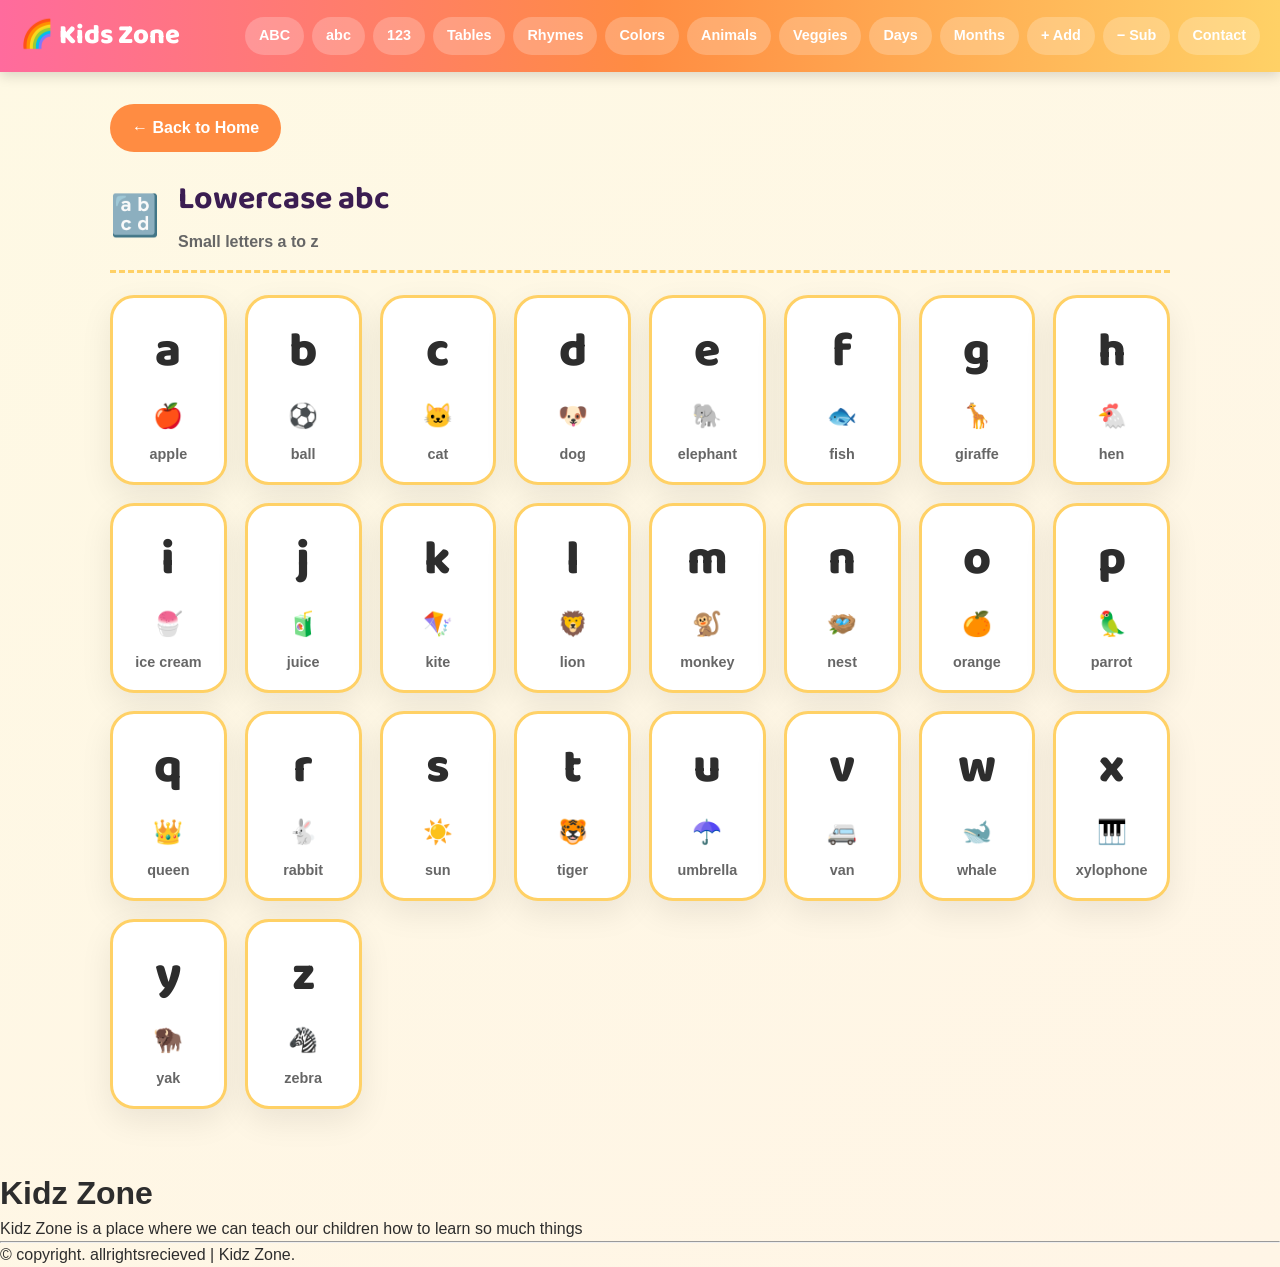
==== abclower.html @ bcf45aef "Responsive Navbar and make footer and make it responsive" ====
﻿<!DOCTYPE html>
<html lang="en">

<head>
  <meta charset="UTF-8">
  <meta name="viewport" content="width=device-width, initial-scale=1.0">
  <title>Kids Zone | abc Lowercase</title>
  <link href="https://fonts.googleapis.com/css2?family=Baloo+2:wght@400;600;700;800&display=swap" rel="stylesheet">
  <link rel="stylesheet" href="styles.css">
</head>

<body>
  <nav class="top-nav">

    <a href="index.html" class="logo">🌈 Kids Zone</a>

    <p style="cursor: pointer;" id="menu-icon">🍔</p>

    <div class="page-links">

      <a href="abcupper.html">ABC</a>

      <a href="abclower.html">abc</a>

      <a href="numbers.html">123</a>

      <a href="tables.html">Tables</a>

      <a href="rhymes.html">Rhymes</a>

      <a href="colors.html">Colors</a>

      <a href="animals.html">Animals</a>

      <a href="vegetables.html">Veggies</a>

      <a href="days.html">Days</a>

      <a href="months.html">Months</a>

      <a href="addition.html">+ Add</a>

      <a href="subtraction.html">− Sub</a>

      <a href="contact.html">Contact</a>

    </div>

    <div id="drawer">

      <p id="cross" style="position: absolute; cursor: pointer; margin-left: 140px;">❌</p>

      <a href="abcupper.html">ABC</a>

      <a href="abclower.html">abc</a>

      <a href="numbers.html">123</a>

      <a href="tables.html">Tables</a>

      <a href="rhymes.html">Rhymes</a>

      <a href="colors.html">Colors</a>

      <a href="animals.html">Animals</a>

      <a href="vegetables.html">Veggies</a>

      <a href="days.html">Days</a>

      <a href="months.html">Months</a>

      <a href="addition.html">+ Add</a>

      <a href="subtraction.html">− Sub</a>

      <a href="contact.html">Contact</a>

    </div>

  </nav>

  <script>

    document.getElementById('menu-icon').addEventListener('click', function () {

      document.getElementById('drawer').style.display = 'block';

    });

    document.getElementById('cross').addEventListener('click', function () {

      document.getElementById('drawer').style.display = 'none';

    });

  </script>
  <div class="container">
    <a href="index.html" class="back-btn">← Back to Home</a>
    <div class="section-header">
      <span class="icon-big">🔡</span>
      <div>
        <h2>Lowercase abc</h2>
        <div class="subtitle">Small letters a to z</div>
      </div>
    </div>
    <div class="letter-grid">
      <div class="letter-card"><span class="big-letter">a</span><span class="word-icon">🍎</span><span
          class="word">apple</span></div>
      <div class="letter-card"><span class="big-letter">b</span><span class="word-icon">⚽</span><span
          class="word">ball</span></div>
      <div class="letter-card"><span class="big-letter">c</span><span class="word-icon">🐱</span><span
          class="word">cat</span></div>
      <div class="letter-card"><span class="big-letter">d</span><span class="word-icon">🐶</span><span
          class="word">dog</span></div>
      <div class="letter-card"><span class="big-letter">e</span><span class="word-icon">🐘</span><span
          class="word">elephant</span></div>
      <div class="letter-card"><span class="big-letter">f</span><span class="word-icon">🐟</span><span
          class="word">fish</span></div>
      <div class="letter-card"><span class="big-letter">g</span><span class="word-icon">🦒</span><span
          class="word">giraffe</span></div>
      <div class="letter-card"><span class="big-letter">h</span><span class="word-icon">🐔</span><span
          class="word">hen</span></div>
      <div class="letter-card"><span class="big-letter">i</span><span class="word-icon">🍧</span><span class="word">ice
          cream</span></div>
      <div class="letter-card"><span class="big-letter">j</span><span class="word-icon">🧃</span><span
          class="word">juice</span></div>
      <div class="letter-card"><span class="big-letter">k</span><span class="word-icon">🪁</span><span
          class="word">kite</span></div>
      <div class="letter-card"><span class="big-letter">l</span><span class="word-icon">🦁</span><span
          class="word">lion</span></div>
      <div class="letter-card"><span class="big-letter">m</span><span class="word-icon">🐒</span><span
          class="word">monkey</span></div>
      <div class="letter-card"><span class="big-letter">n</span><span class="word-icon">🪺</span><span
          class="word">nest</span></div>
      <div class="letter-card"><span class="big-letter">o</span><span class="word-icon">🍊</span><span
          class="word">orange</span></div>
      <div class="letter-card"><span class="big-letter">p</span><span class="word-icon">🦜</span><span
          class="word">parrot</span></div>
      <div class="letter-card"><span class="big-letter">q</span><span class="word-icon">👑</span><span
          class="word">queen</span></div>
      <div class="letter-card"><span class="big-letter">r</span><span class="word-icon">🐇</span><span
          class="word">rabbit</span></div>
      <div class="letter-card"><span class="big-letter">s</span><span class="word-icon">☀️</span><span
          class="word">sun</span></div>
      <div class="letter-card"><span class="big-letter">t</span><span class="word-icon">🐯</span><span
          class="word">tiger</span></div>
      <div class="letter-card"><span class="big-letter">u</span><span class="word-icon">☂️</span><span
          class="word">umbrella</span></div>
      <div class="letter-card"><span class="big-letter">v</span><span class="word-icon">🚐</span><span
          class="word">van</span></div>
      <div class="letter-card"><span class="big-letter">w</span><span class="word-icon">🐋</span><span
          class="word">whale</span></div>
      <div class="letter-card"><span class="big-letter">x</span><span class="word-icon">🎹</span><span
          class="word">xylophone</span></div>
      <div class="letter-card"><span class="big-letter">y</span><span class="word-icon">🦬</span><span
          class="word">yak</span></div>
      <div class="letter-card"><span class="big-letter">z</span><span class="word-icon">🦓</span><span
          class="word">zebra</span></div>
    </div>
  </div>
  <footer>

    <div class="heading_main">
      <h1>Kidz Zone</h1>
    </div>

    <p>Kidz Zone is a place where we can teach our children how to learn so much things</p>

    <hr class="hr">

    <div class="lower_footer">

      <p> ©️ copyright. allrightsrecieved | Kidz Zone.</p>

    </div>

  </footer>
  <script src="script.js" defer></script>
</body>

</html>
---- styles.css ----
﻿:root {
    --pink: #ff6b9d;
    --orange: #ff8c42;
    --yellow: #ffd166;
    --green: #06d6a0;
    --blue: #118ab2;
    --purple: #9b5de5;
    --red: #ef233c;
    --bg: #fef9e4;
    --text: #2d2d2d;
    --card-radius: 24px;
    --nav-h: 72px;
}

* {
    margin: 0;
    padding: 0;
    box-sizing: border-box;
}

body {
    font-family: 'Segoe UI', 'Tahoma', sans-serif;
    background: linear-gradient(145deg, #fef9e4 0%, #fff5e6 100%);
    color: var(--text);
    min-height: 100vh;
    line-height: 1.5;
}

a {
    color: inherit;
}

button,
input,
textarea {
    font: inherit;
}

.top-nav {
    background: linear-gradient(90deg, #ff6b9d, #ff8c42, #ffd166);
    padding: 0 20px;
    height: var(--nav-h);
    display: flex;
    align-items: center;
    justify-content: space-between;
    position: sticky;
    top: 0;
    z-index: 100;
    box-shadow: 0 4px 12px rgba(0, 0, 0, .14);
}

.logo {
    font-family: 'Baloo 2', cursive;
    font-size: 1.7rem;
    font-weight: 800;
    color: #fff;
    text-decoration: none;
}

.page-links {
    display: flex;
    flex-wrap: wrap;
    gap: 8px;
    justify-content: flex-end;
}

.page-links a {
    background: rgba(255, 255, 255, .22);
    color: white;
    padding: 8px 14px;
    border-radius: 999px;
    text-decoration: none;
    font-size: .9rem;
    font-weight: 700;
}

.page-links a:hover {
    background: rgba(255, 255, 255, .38);
}

.hero {
    max-width: 1100px;
    margin: 24px auto 0;
    background: linear-gradient(135deg, #ffdde1 0%, #ffb8c6 50%, #ffc3a0 100%);
    border-radius: 32px;
    padding: 48px 24px 38px;
    text-align: center;
    position: relative;
    overflow: hidden;
    box-shadow: 0 18px 40px rgba(0, 0, 0, .08);
}

.hero h1 {
    font-family: 'Baloo 2', cursive;
    font-size: clamp(2.3rem, 5vw, 4rem);
    color: #3b1d52;
    margin-bottom: 14px;
}

.hero p {
    font-size: 1.1rem;
    color: #5c2b57;
    font-weight: 700;
}

.hero .habits {
    display: flex;
    justify-content: center;
    flex-wrap: wrap;
    gap: 12px;
    margin-top: 24px;
}

.habit-pill {
    background: #fff;
    border-radius: 100px;
    cursor: pointer;
    padding: 12px 18px;
    display: inline-flex;
    align-items: center;
    gap: 10px;
    font-weight: 700;
    color: #5a2d7a;
    box-shadow: 0 8px 20px rgba(0, 0, 0, .08);
}

.container {
    max-width: 1100px;
    margin: 0 auto;
    padding: 32px 20px 60px;
}

.section-header {
    display: flex;
    align-items: center;
    gap: 18px;
    margin-bottom: 22px;
    padding-bottom: 16px;
    border-bottom: 3px dashed var(--yellow);
}

.section-header .icon-big {
    font-size: 2.5rem;
}

.section-header h2 {
    font-family: 'Baloo 2', cursive;
    font-size: 2rem;
    color: #3b1d52;
    margin-bottom: 6px;
}

.section-header .subtitle {
    color: #666;
    font-weight: 600;
}

.topic-grid,
.letter-grid,
.number-grid,
.tables-grid,
.colors-grid,
.animals-grid,
.veg-grid,
.days-list,
.months-grid,
.math-grid,
.rhymes-list {
    display: grid;
    gap: 18px;
}

.topic-grid {
    grid-template-columns: repeat(auto-fit, minmax(180px, 1fr));
}

.review-grid {
    display: grid;
    gap: 20px;
    grid-template-columns: repeat(auto-fit, minmax(240px, 1fr));
    margin-top: 18px;
}

.active-counter {
    display: grid;
    gap: 20px;
    margin-top: 18px;
}

.counter-grid {
    display: grid;
    gap: 18px;
    grid-template-columns: repeat(auto-fit, minmax(160px, 1fr));
}

.counter-card {
    background: white;
    border-radius: 28px;
    padding: 24px;
    box-shadow: 0 14px 30px rgba(0, 0, 0, .08);
}

.counter-card.main-counter {
    background: linear-gradient(135deg, #ffd166 0%, #ff8c42 100%);
    color: #3b1d52;
}

.counter-value {
    font-family: 'Baloo 2', cursive;
    font-size: clamp(2rem, 4vw, 3.2rem);
    font-weight: 800;
    margin-bottom: 10px;
}

.counter-label {
    font-weight: 700;
    margin-bottom: 12px;
    color: #4a3a6b;
}

.counter-card p {
    color: #4d3b66;
    line-height: 1.6;
}

.review-card {
    background: white;
    border-radius: 28px;
    padding: 28px 22px;
    box-shadow: 0 14px 30px rgba(0, 0, 0, .08);
}

.review-stars {
    color: #ff8c42;
    font-size: 1.1rem;
    margin-bottom: 12px;
}

.review-card p {
    color: #4a4a4a;
    line-height: 1.7;
    margin-bottom: 14px;
}

.review-author {
    color: #6a4b8a;
    font-weight: 700;
}

.topic-card {
    background: white;
    border-radius: 28px;
    padding: 28px 20px;
    text-align: center;
    text-decoration: none;
    color: var(--text);
    box-shadow: 0 12px 30px rgba(0, 0, 0, .08);
    transition: transform .2s, box-shadow .2s;
}

.topic-card:hover {
    transform: translateY(-4px);
}

.t-icon {
    font-size: 2.5rem;
    display: block;
    margin-bottom: 12px;
}

.t-name {
    font-family: 'Baloo 2', cursive;
    font-size: 1.05rem;
    font-weight: 700;
}

.letter-grid {
    grid-template-columns: repeat(auto-fit, minmax(110px, 1fr));
}

.letter-card,
.number-card,
.table-block,
.rhyme-card,
.color-card,
.animal-card,
.veg-card,
.day-card,
.month-card,
.math-card {
    background: white;
    border-radius: 24px;
    cursor: pointer;
    transition: 0.3s ease-in-out;
    box-shadow: 0 12px 32px rgba(0, 0, 0, .08);
}

/* .letter-card:hover, */
/* .number-card:hover,
.table-block:hover,
.rhyme-card:hover,
.color-card:hover,
.animal-card:hover,
.day-card:hover,*/
.month-card:hover {}

.veg-card:hover {
    transform: scale(1.03);
    box-shadow: -8px 15px 20px #9fedd7;
}

.letter-card {
    padding: 18px 12px 16px;
    border: 3px solid var(--yellow);
    text-align: center;
}

.big-letter {
    font-family: 'Baloo 2', cursive;
    font-size: 3rem;
    font-weight: 800;
    display: block;
    margin-bottom: 10px;
}

.word-icon {
    font-size: 1.5rem;
    display: block;
    margin-bottom: 8px;
}

.word {
    font-size: .9rem;
    color: #666;
    font-weight: 700;
}

.number-grid {
    grid-template-columns: repeat(auto-fit, minmax(90px, 1fr));
}

.number-card {
    padding: 24px 14px;
    text-align: center;
    font-family: 'Baloo 2', cursive;
    font-size: 2rem;
    font-weight: 800;
    border: 3px solid #ffd166;
}

.number-card .dots {
    display: flex;
    flex-wrap: wrap;
    justify-content: center;
    gap: 4px;
    margin-top: 10px;
}

.dot {
    width: 10px;
    height: 10px;
    border-radius: 50%;
    background: #ff8c42;
}

.tables-grid {
    grid-template-columns: repeat(auto-fit, minmax(220px, 1fr));
}

.table-block {
    overflow: hidden;
    cursor: pointer;
    transition: transform .2s, box-shadow .2s;
}

.table-block:hover {
    transform: translateY(-4px);
    box-shadow: 0 16px 40px rgba(0, 0, 0, .12);
}

.table-header {
    padding: 16px 18px;
    font-family: 'Baloo 2', cursive;
    color: white;
    font-size: 1.4rem;
}

.table-rows {
    padding: 16px;
}

.table-row {
    display: flex;
    justify-content: space-between;
    gap: 8px;
    margin-bottom: 8px;
    padding: 10px 12px;
    border-radius: 14px;
    background: #f9f6ff;
    font-weight: 700;
}

.eq {
    color: #6c2fa3;
}

.rhymes-list {
    grid-template-columns: 1fr;
}

.rhyme-card {
    padding: 22px;
    display: flex;
    gap: 18px;
    flex-wrap: wrap;
}

.rhyme-icon {
    font-size: 3rem;
}

.rhyme-content {
    flex: 1;
    min-width: 220px;
}

.rhyme-title {
    font-family: 'Baloo 2', cursive;
    color: #6c2fa3;
    font-size: 1.25rem;
    margin-bottom: 10px;
}

.rhyme-lines {
    list-style: none;
    padding: 0;
}

.rhyme-lines li {
    padding: 6px 0;
    font-weight: 600;
    color: #444;
    border-bottom: 1px dashed #eee;
}

.colors-grid {
    grid-template-columns: repeat(auto-fit, minmax(160px, 1fr));
}

.color-card {
    overflow: hidden;
}

.color-swatch {
    height: 110px;
}

.color-label {
    text-align: center;
    padding: 14px;
    font-family: 'Baloo 2', cursive;
    font-size: 1.1rem;
    font-weight: 700;
}

.animals-grid {
    grid-template-columns: repeat(auto-fit, minmax(150px, 1fr));
}

.animal-card {
    padding: 24px 18px 18px;
    text-align: center;
    border-bottom: 5px solid var(--orange);
}

.animal-icon {
    display: block;
    font-size: 2.8rem;
    margin-bottom: 12px;
}

.animal-name {
    font-family: 'Baloo 2', cursive;
    font-size: 1rem;
    font-weight: 800;
    margin-bottom: 6px;
}

.animal-sound {
    color: #777;
    font-weight: 700;
}

.veg-grid {
    grid-template-columns: repeat(auto-fit, minmax(160px, 1fr));
}

.veg-card {
    padding: 24px 18px 18px;
    text-align: center;
    border: 3px solid #9fedd7;
}

.veg-icon {
    display: block;
    font-size: 2.8rem;
    margin-bottom: 12px;
}

.veg-name {
    font-family: 'Baloo 2', cursive;
    font-size: 1rem;
    font-weight: 800;
    margin-bottom: 6px;
}

.veg-fact {
    color: #1a6b3c;
    font-weight: 700;
}

.days-list {
    grid-template-columns: 1fr;
}

.day-card {
    display: flex;
    gap: 18px;
    align-items: center;
    flex-wrap: wrap;
    padding: 22px;
}

.day-number {
    font-family: 'Baloo 2', cursive;
    font-size: 2rem;
    font-weight: 800;
    min-width: 50px;
}

.day-name {
    font-family: 'Baloo 2', cursive;
    font-size: 1.5rem;
    font-weight: 800;
    flex: 1;
}

.day-desc {
    color: #666;
    flex: 2;
}

.months-grid {
    grid-template-columns: repeat(auto-fit, minmax(190px, 1fr));
}

.month-card {
    overflow: hidden;
}

.month-header {
    padding: 14px 18px;
    color: #fff;
    display: flex;
    align-items: center;
    gap: 10px;
}

.month-num {
    font-family: 'Baloo 2', cursive;
    font-size: 1.8rem;
    opacity: .75;
}

.month-name {
    font-family: 'Baloo 2', cursive;
    font-size: 1.15rem;
    font-weight: 800;
}

.month-body {
    padding: 14px 18px;
    color: #444;
}

.math-grid {
    grid-template-columns: repeat(auto-fit, minmax(220px, 1fr));
}

.math-card {
    padding: 24px;
    text-align: center;
}

.math-eq {
    display: flex;
    justify-content: center;
    align-items: center;
    gap: 12px;
    font-size: 1.7rem;
    font-family: 'Baloo 2', cursive;
}

.math-op {
    color: #ff8c42;
}

.math-num,
.math-ans {
    background: #fff0f5;
    border-radius: 14px;
    padding: 10px 16px;
    min-width: 60px;
}

.math-game {
    background: white;
    border-radius: 28px;
    padding: 32px 24px;
    margin-bottom: 32px;
    box-shadow: 0 14px 30px rgba(0, 0, 0, .08);
    text-align: center;
}

.game-inputs {
    display: flex;
    justify-content: center;
    align-items: center;
    gap: 16px;
    margin-bottom: 20px;
    flex-wrap: wrap;
}

.math-input {
    width: 120px;
    padding: 12px 16px;
    border: 3px solid #ff8c42;
    border-radius: 14px;
    font-size: 1.2rem;
    font-family: 'Baloo 2', cursive;
    text-align: center;
    background: #fff8f5;
}

.math-input:focus {
    outline: none;
    border-color: #e67635;
    background: white;
}

.calculate-btn {
    background: linear-gradient(135deg, #ff8c42 0%, #ff6b9d 100%);
    color: white;
    border: none;
    border-radius: 999px;
    padding: 12px 24px;
    font-size: 1.1rem;
    font-weight: 800;
    font-family: 'Baloo 2', cursive;
    cursor: pointer;
    transition: transform .2s, box-shadow .2s;
}

.calculate-btn:hover {
    transform: translateY(-2px);
    box-shadow: 0 8px 20px rgba(255, 140, 66, .3);
}

.clear-btn {
    background: linear-gradient(135deg, #9b5de5 0%, #118ab2 100%);
    color: white;
    border: none;
    border-radius: 999px;
    padding: 12px 24px;
    font-size: 1.1rem;
    font-weight: 800;
    font-family: 'Baloo 2', cursive;
    cursor: pointer;
    transition: transform .2s, box-shadow .2s;
}

.clear-btn:hover {
    transform: translateY(-2px);
    box-shadow: 0 8px 20px rgba(155, 93, 229, .3);
}

.game-result {
    font-size: 2rem;
    font-family: 'Baloo 2', cursive;
    font-weight: 800;
    color: #3b1d52;
    min-height: 40px;
    display: flex;
    align-items: center;
    justify-content: center;
}

.contact-content {
    display: grid;
    gap: 32px;
    grid-template-columns: 1fr;
}

.contact-info {
    display: grid;
    gap: 20px;
    grid-template-columns: repeat(auto-fit, minmax(250px, 1fr));
}

.info-card {
    background: white;
    border-radius: 24px;
    padding: 24px;
    text-align: center;
    box-shadow: 0 12px 30px rgba(0, 0, 0, .08);
}

.info-card h3 {
    font-family: 'Baloo 2', cursive;
    color: #3b1d52;
    font-size: 1.3rem;
    margin-bottom: 12px;
}

.info-card p {
    color: #4a4a4a;
    line-height: 1.6;
}

.contact-form {
    background: white;
    border-radius: 24px;
    padding: 32px;
    box-shadow: 0 12px 30px rgba(0, 0, 0, .08);
}

.contact-form h3 {
    font-family: 'Baloo 2', cursive;
    color: #3b1d52;
    font-size: 1.8rem;
    text-align: center;
    margin-bottom: 24px;
}

.form-group {
    margin-bottom: 20px;
}

.form-group label {
    display: block;
    font-weight: 700;
    color: #4a4a4a;
    margin-bottom: 8px;
    font-size: 1rem;
}

.form-group input,
.form-group select,
.form-group textarea {
    width: 100%;
    padding: 12px 16px;
    border: 3px solid #ff8c42;
    border-radius: 14px;
    font-size: 1rem;
    font-family: 'Segoe UI', sans-serif;
    background: #fff8f5;
}

.form-group input:focus,
.form-group select:focus,
.form-group textarea:focus {
    outline: none;
    border-color: #e67635;
    background: white;
}

.form-group textarea {
    resize: vertical;
    min-height: 100px;
}

.submit-btn {
    background: linear-gradient(135deg, #ff8c42 0%, #ff6b9d 100%);
    color: white;
    border: none;
    border-radius: 999px;
    padding: 14px 28px;
    font-size: 1.1rem;
    font-weight: 800;
    font-family: 'Baloo 2', cursive;
    cursor: pointer;
    transition: transform .2s, box-shadow .2s;
    width: 100%;
}

.submit-btn:hover {
    transform: translateY(-2px);
    box-shadow: 0 8px 20px rgba(255, 140, 66, .3);
}

.form-message {
    margin-top: 20px;
    padding: 12px;
    border-radius: 14px;
    text-align: center;
    font-weight: 700;
    min-height: 20px;
}

.back-btn {
    display: inline-flex;
    align-items: center;
    gap: 10px;
    background: #ff8c42;
    color: #fff;
    text-decoration: none;
    padding: 12px 22px;
    border-radius: 999px;
    font-weight: 800;
    margin-bottom: 24px;
}

.back-btn:hover {
    background: #e67635;
}



@media(max-width: 780px) {
    .page-links {
        justify-content: center;
    }

    .topic-grid,
    .letter-grid,
    .colors-grid,
    .animals-grid,
    .veg-grid,
    .months-grid,
    .math-grid,
    .tables-grid {
        grid-template-columns: repeat(auto-fit, minmax(180px, 1fr));
    }

    .day-card {
        flex-direction: column;
        align-items: flex-start;
    }

    .game-inputs {
        flex-direction: column;
        gap: 12px;
    }

    .math-input {
        width: 100%;
        max-width: 200px;
    }

    .contact-info {
        grid-template-columns: 1fr;
    }

    .contact-form {
        padding: 24px;
    }
}

@media(max-width: 520px) {
    .page-links a {
        padding: 8px 10px;
        font-size: .78rem;
    }

    .hero {
        padding: 36px 16px 30px;
    }

    .section-header {
        flex-direction: column;
        align-items: flex-start;
    }
}

.main_container {
    display: flex;
    justify-content: center;
    align-items: center;
    height: 100vh;
}

.contact_container {
    width: 900px;
    height: 400px;
    display: flex;
    border-radius: 20px;
    overflow: hidden;
    box-shadow: 0 10px 30px rgba(0, 0, 0, 0.2);
}

.left {
    width: 60%;
    color: white;
    padding: 30px;
}

.left h2 {
    margin-bottom: 20px;
}

.left input,
.left textarea {
    width: 100%;
    margin-bottom: 15px;
    padding: 10px;
    border: none;
    border-radius: 5px;
    outline: none;
}

.left textarea {
    resize: none;
    height: 80px;
}

.btn-group {
    display: flex;
    gap: 10px;
}

.left button {
    flex: 1;
    padding: 10px;
    border: none;
    color: white;
    border-radius: 5px;
    cursor: pointer;
}

.submit-button {
    background: #6c63ff;
}

.submit-button:hover {
    background: #574fd6;
}

.clear-button {
    background: #ff5c5c;
}

.clear-button:hover {
    background: #d94444;
}

.right {
    width: 40%;
    display: flex;
    justify-content: center;
    align-items: center;
}

.left h2 {
    color: grey;
    text-align: center;
}

.right img {
    width: 50%;
}



.main_container_add {
    height: 90vh;
    display: flex;
    align-items: center;
    justify-content: center;
}

.inner_cont_add {
    text-align: center;
}

.main_container_sub {
    height: 90vh;
    display: flex;
    align-items: center;
    justify-content: center;
}

.inner_cont_sub {
    text-align: center;
}

#drawer {
    display: flex;
    align-items: center;
    display: none;
    background: linear-gradient(to top, #ff6b9d 0%, #ff8c42 50%, #ffd166);
    margin-top: 440px;
    padding: 10px;
    border-radius: 10px;
    position: relative;
    text-align: center;
    height: 470px;
    margin-right: -15px;
    align-items: center;
    width: 190px;
}


#drawer a {
    background: rgba(255, 255, 255, .22);
    color: white;
    display: flex;
    justify-content: center;
    align-items: center;
    padding: 8px 14px;
    border-radius: 999px;
    text-decoration: none;
    width: 100px;
    height: 30PX;
    margin-bottom: 5px;
    background: rgba(255, 255, 255, .22);
    color: white;
    padding: 8px 14px;
    border-radius: 999px;
    text-decoration: none;
    font-size: .9rem;
    font-weight: 700;
}

#drawer a:hover {
    background: rgba(255, 255, 255, .38);
}

#menu-icon {
    display: none;
    font-size: 1.5rem;
    cursor: pointer;
}

@media(max-width:1270px) {
    #menu-icon {
        display: block;
    }

    /* #drawer {
        display: flex;
        flex-direction: column;
    } */

    .page-links {
        display: none;
    }
}
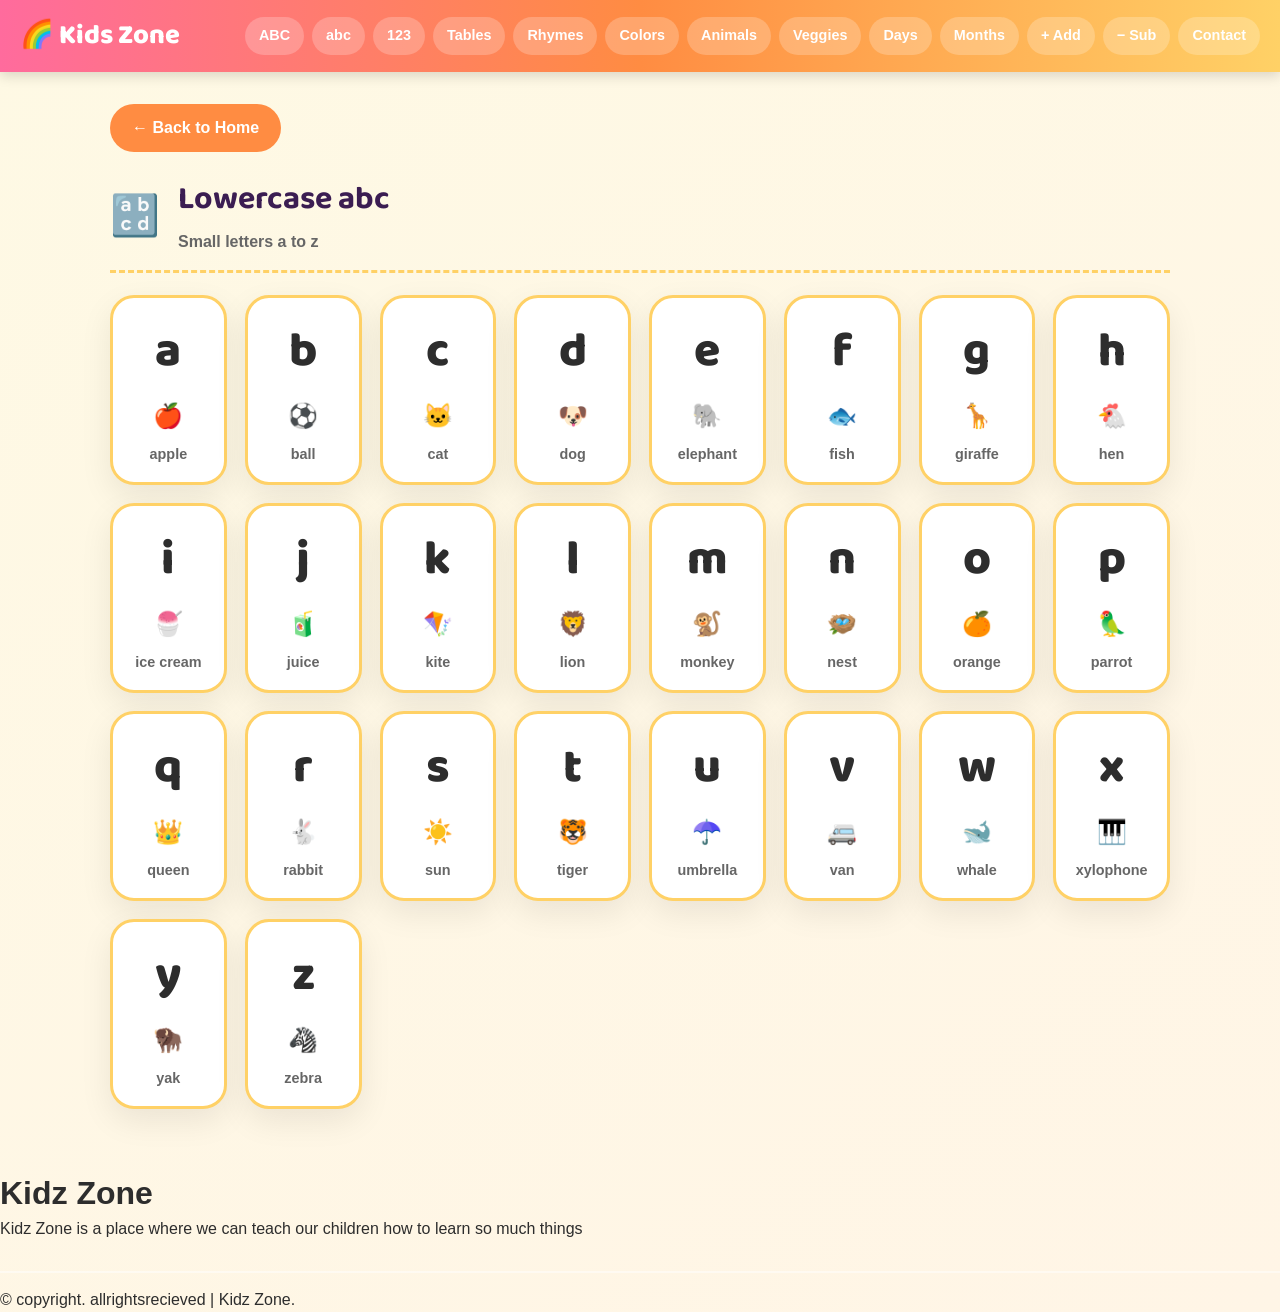
==== commit f8874e2c: "Responsive Navbar" ====
--- a/abclower.html
+++ b/abclower.html
@@ -14,7 +14,8 @@
 
     <a href="index.html" class="logo">🌈 Kids Zone</a>
 
-    <p style="cursor: pointer;" id="menu-icon">🍔</p>
+    <p style="cursor: pointer; position: absolute; top: 20px; right: 20px; color: white;" id="menu-icon"> <i
+        class="fa-solid fa-bars"></i> </p>
 
     <div class="page-links">
 
--- a/styles.css
+++ b/styles.css
@@ -1054,4 +1054,125 @@
     .page-links {
         display: none;
     }
+}
+
+/* FOOTER BACKGROUND */
+.footer {
+    background: linear-gradient(90deg, #ff6a88, #ff8c42, #ffc75f);
+    color: white;
+    padding: 50px 40px 20px;
+}
+
+/* CONTAINER */
+.footer-container {
+    display: flex;
+    justify-content: space-between;
+    flex-wrap: wrap;
+}
+
+/* COLUMNS */
+.col {
+    width: 23%;
+    min-width: 220px;
+}
+
+/* LEFT BRAND */
+.brand {
+    padding-right: 20px;
+}
+
+.brand h2 {
+    margin: 0;
+    font-size: 30px;
+}
+
+.brand p {
+    font-size: 14px;
+    line-height: 1.6;
+    margin-top: 10px;
+}
+
+/* HEADINGS */
+.col h3 {
+    margin-bottom: 15px;
+    font-size: 18px;
+}
+
+/* LINKS */
+.col a {
+    display: block;
+    color: white;
+    text-decoration: none;
+    margin: 8px 0;
+    font-size: 14px;
+    transition: 0.3s;
+}
+
+.col a::before {
+    content: "› ";
+}
+
+.col a:hover {
+    padding-left: 5px;
+}
+
+/* CONTACT */
+.contact p {
+    margin: 8px 0;
+    font-size: 14px;
+}
+
+/* SOCIAL ICONS */
+.social {
+    margin-top: 15px;
+}
+
+.social a {
+    display: inline-flex;
+    width: 35px;
+    height: 35px;
+    justify-content: center;
+    align-items: center;
+    background: white;
+    color: #ff6a88;
+    border-radius: 50%;
+    margin-right: 8px;
+    transition: 0.3s;
+}
+
+.social a:hover {
+    transform: scale(1.2);
+}
+
+/* LINE */
+hr {
+    margin: 30px 0 15px;
+    border: 0.5px solid rgba(255, 255, 255, 0.5);
+}
+
+/* BOTTOM */
+.bottom {
+    text-align: center;
+    font-size: 14px;
+}
+
+/* RESPONSIVE */
+@media (max-width: 768px) {
+    footer {
+        padding: 40px 20px;
+        text-align: center;
+    }
+
+    .footer-container {
+        flex-direction: column;
+        align-items: center;
+    }
+
+    .footer-about p {
+        max-width: 100%;
+    }
+
+    .social {
+        justify-content: center;
+    }
 }
